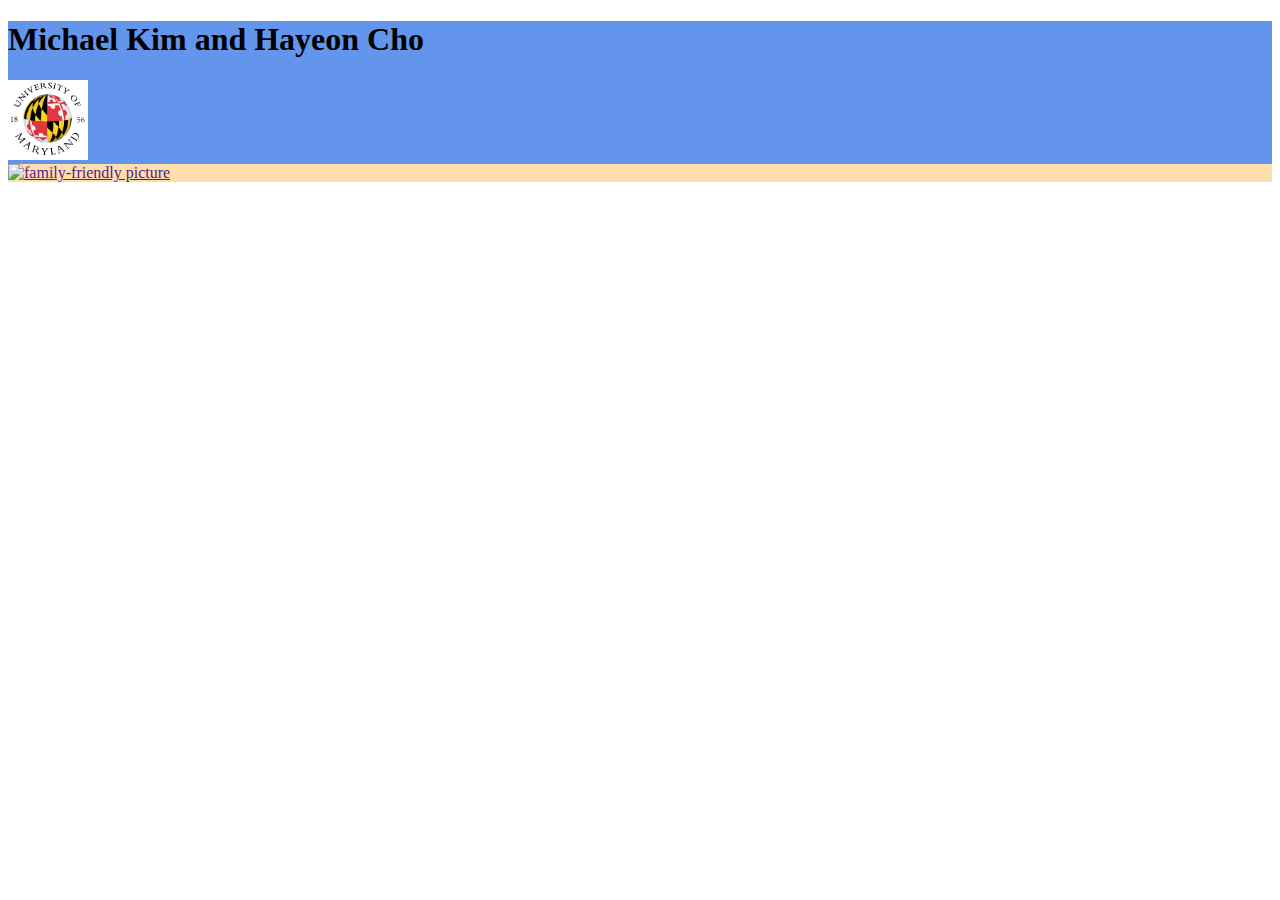
==== public/asst-1/index.html @ cadbaf82 "eror" ====
<!DOCTYPE html>
<html lang="en">
  <head>
    <meta charset = "utf-8">
    <title> Hayeon Cho and Michael Kim's Assignment 1 </title>
    <link rel = 'stylesheet' href='styles.css'>
  </head>
  
  <body>
      <div class = "header">
        <h1> Michael Kim and Hayeon Cho</h1>
        <img src="umd_logo.jpg" alt="The University of Maryland logo" width="80" height="80">
      </div>

      <div class = "wrapper">
        <div class = "image">
          <a href=""><img src="" alt="family-friendly picture"></a>
        </div>
        <div class = "secondheader">
          
        </div>
      </div>
  </body>
</div>
---- public/asst-1/styles.css ----
.header {
    background-color: cornflowerblue;
}

.wrapper {
    background-color: navajowhite;
}

.secondheader {
    background-color: peachpuff;
}
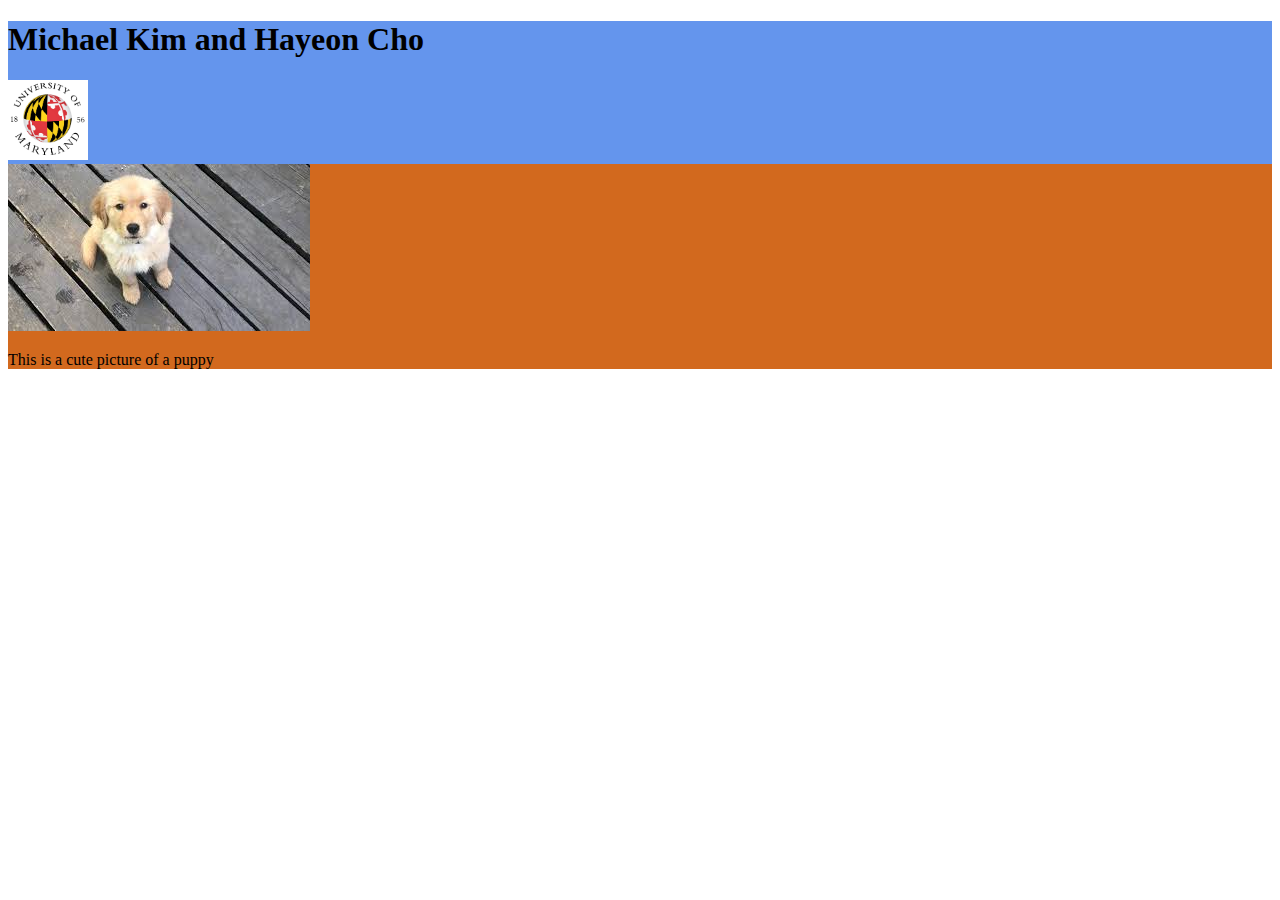
==== commit 8d6cc9b3: "afsdf" ====
--- a/public/asst-1/index.html
+++ b/public/asst-1/index.html
@@ -11,14 +11,18 @@
         <h1> Michael Kim and Hayeon Cho</h1>
         <img src="umd_logo.jpg" alt="The University of Maryland logo" width="80" height="80">
       </div>
+      <div class= "wrapper">
+        <div class = "container">
+          <div class = "img">
+            <a href="puppy.jpg"> <img src = "puppy.jpg" alt = "Cute puppy image"></a>
+            <p>This is a cute picture of a puppy</p>
+          </div>
+          <div class= "text">
+            <h2></h2>
 
-      <div class = "wrapper">
-        <div class = "image">
-          <a href=""><img src="" alt="family-friendly picture"></a>
-        </div>
-        <div class = "secondheader">
-          
+          </div>
         </div>
       </div>
   </body>
+  
 </div>
--- a/public/asst-1/styles.css
+++ b/public/asst-1/styles.css
@@ -8,4 +8,7 @@
 
 .secondheader {
     background-color: peachpuff;
+}
+.container {
+    background-color: chocolate;
 }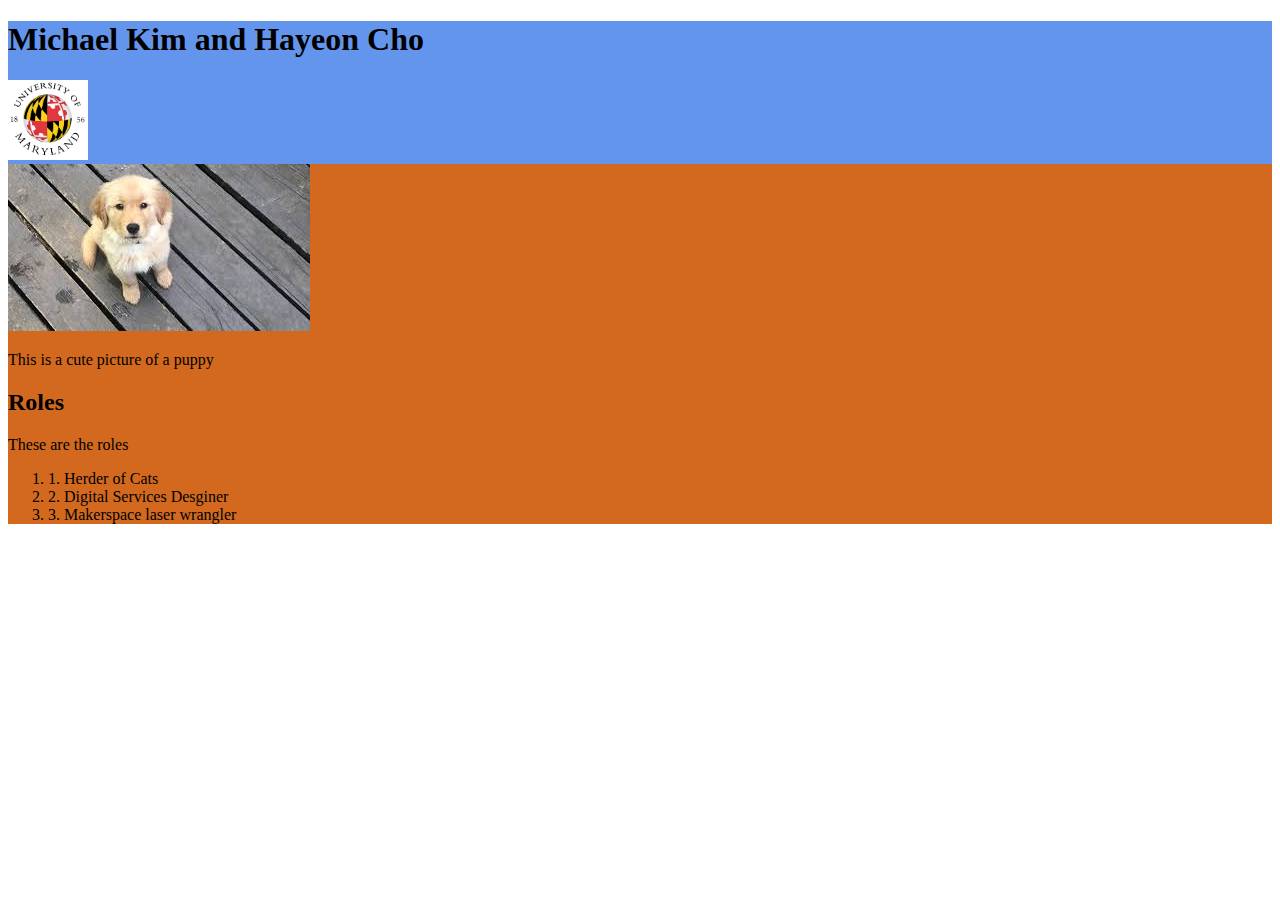
==== commit 9313bc01: "Update index.html" ====
--- a/public/asst-1/index.html
+++ b/public/asst-1/index.html
@@ -18,8 +18,13 @@
             <p>This is a cute picture of a puppy</p>
           </div>
           <div class= "text">
-            <h2></h2>
-
+            <h2>Roles</h2>
+            <p>These are the roles</p>
+            <ol>
+                <li>1. Herder of Cats</li>
+                <li>2. Digital Services Desginer</li>
+                <li>3. Makerspace laser wrangler</li>
+            </ol>
           </div>
         </div>
       </div>
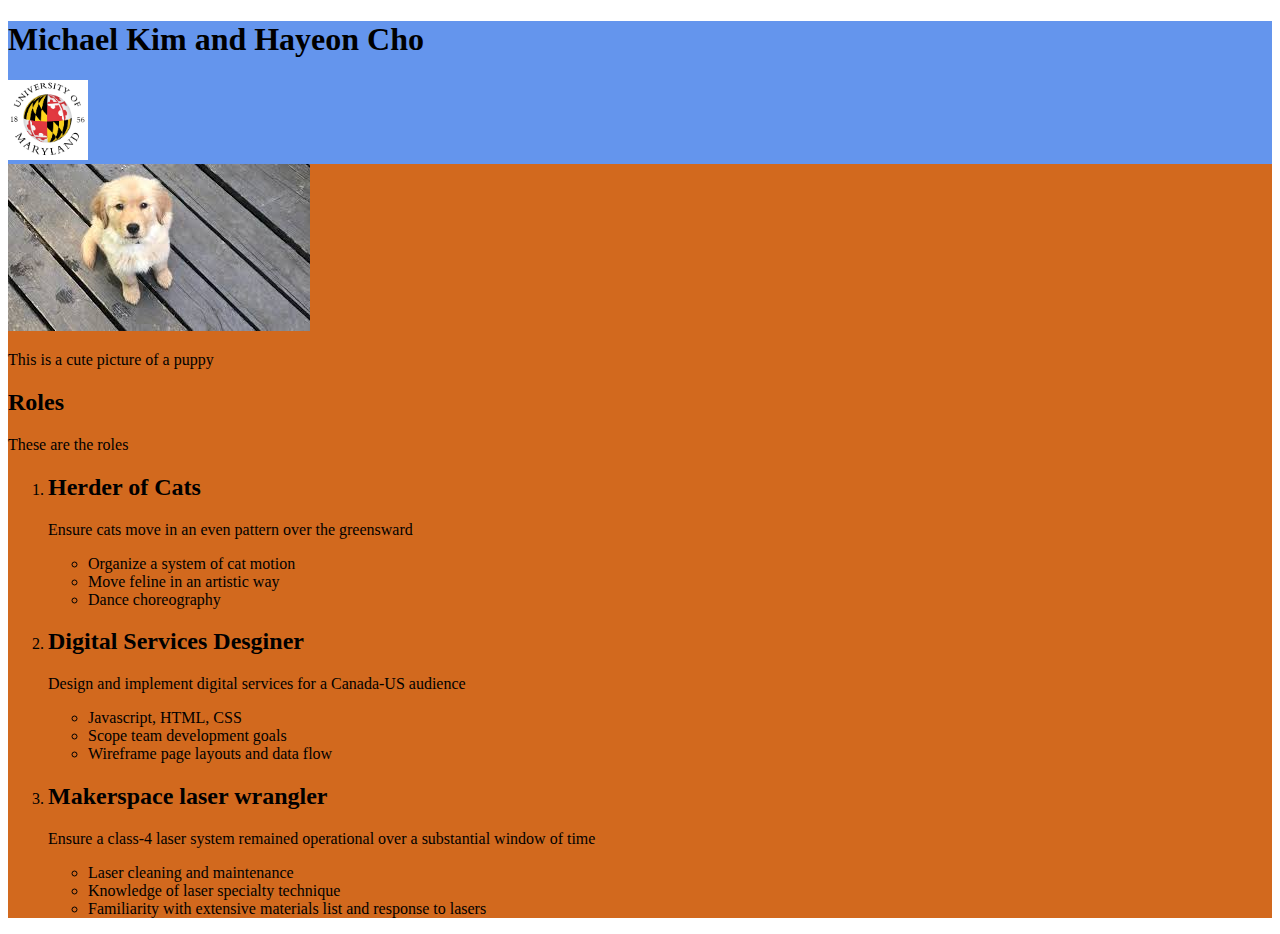
==== commit 3734887b: "Update index.html" ====
--- a/public/asst-1/index.html
+++ b/public/asst-1/index.html
@@ -21,9 +21,52 @@
             <h2>Roles</h2>
             <p>These are the roles</p>
             <ol>
-                <li>1. Herder of Cats</li>
-                <li>2. Digital Services Desginer</li>
-                <li>3. Makerspace laser wrangler</li>
+                <li>
+                  <h2>Herder of Cats</h2>
+                  <p>Ensure cats move in an even pattern over the greensward</p>
+                  <ul>
+                    <li>
+                      Organize a system of cat motion
+                    </li>
+                    <li>
+                      Move feline in an artistic way
+                    </li>
+                    <li>
+                      Dance choreography 
+                    </li>
+                  </ul>
+                </li>
+                
+                <li>
+                  <h2>Digital Services Desginer</h2>
+                  <p>Design and implement digital services for a Canada-US audience</p>
+                  <ul>
+                    <li>
+                      Javascript, HTML, CSS
+                    </li>
+                    <li>
+                      Scope team development goals
+                    </li>
+                    <li>
+                      Wireframe page layouts and data flow
+                    </li>
+                  </ul>
+                </li>
+                <li>
+                  <h2>Makerspace laser wrangler</h2>
+                  <p>Ensure a class-4 laser system remained operational over a substantial window of time</p>
+                  <ul>
+                    <li>
+                      Laser cleaning and maintenance
+                    </li>
+                    <li>
+                      Knowledge of laser specialty technique
+                    </li>
+                    <li>
+                      Familiarity with extensive materials list and response to lasers
+                    </li>
+                  </ul>
+                </li>
             </ol>
           </div>
         </div>
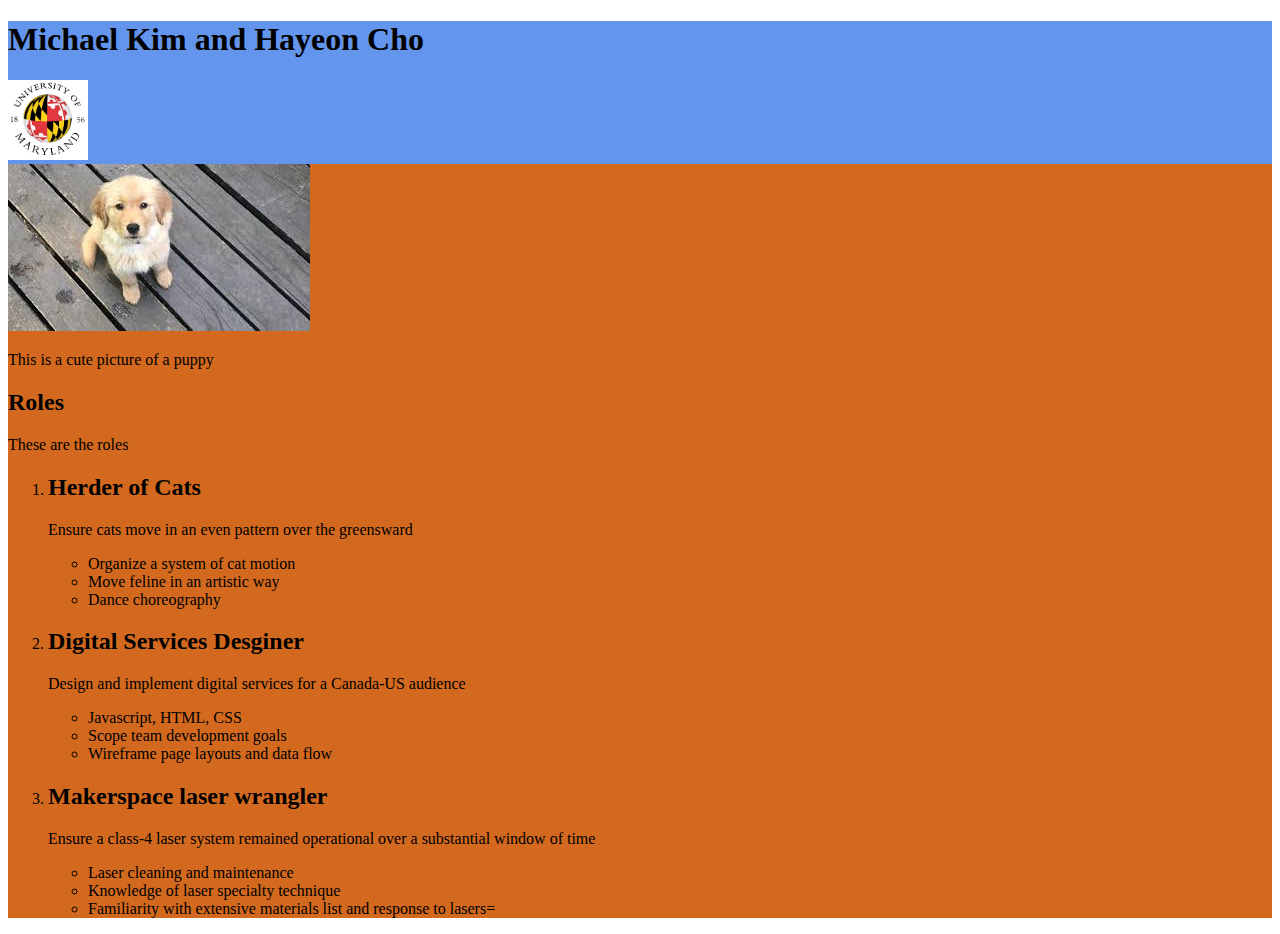
==== commit 4eeb8d22: "idk" ====
--- a/public/asst-1/index.html
+++ b/public/asst-1/index.html
@@ -24,7 +24,7 @@
                 <li>
                   <h2>Herder of Cats</h2>
                   <p>Ensure cats move in an even pattern over the greensward</p>
-                  <ul>
+                  <ul class= "ulist">
                     <li>
                       Organize a system of cat motion
                     </li>
@@ -40,7 +40,7 @@
                 <li>
                   <h2>Digital Services Desginer</h2>
                   <p>Design and implement digital services for a Canada-US audience</p>
-                  <ul>
+                  <ul class = "ulist">
                     <li>
                       Javascript, HTML, CSS
                     </li>
@@ -55,7 +55,7 @@
                 <li>
                   <h2>Makerspace laser wrangler</h2>
                   <p>Ensure a class-4 laser system remained operational over a substantial window of time</p>
-                  <ul>
+                  <ul class = "ulist">
                     <li>
                       Laser cleaning and maintenance
                     </li>
@@ -63,7 +63,7 @@
                       Knowledge of laser specialty technique
                     </li>
                     <li>
-                      Familiarity with extensive materials list and response to lasers
+                      Familiarity with extensive materials list and response to lasers=
                     </li>
                   </ul>
                 </li>
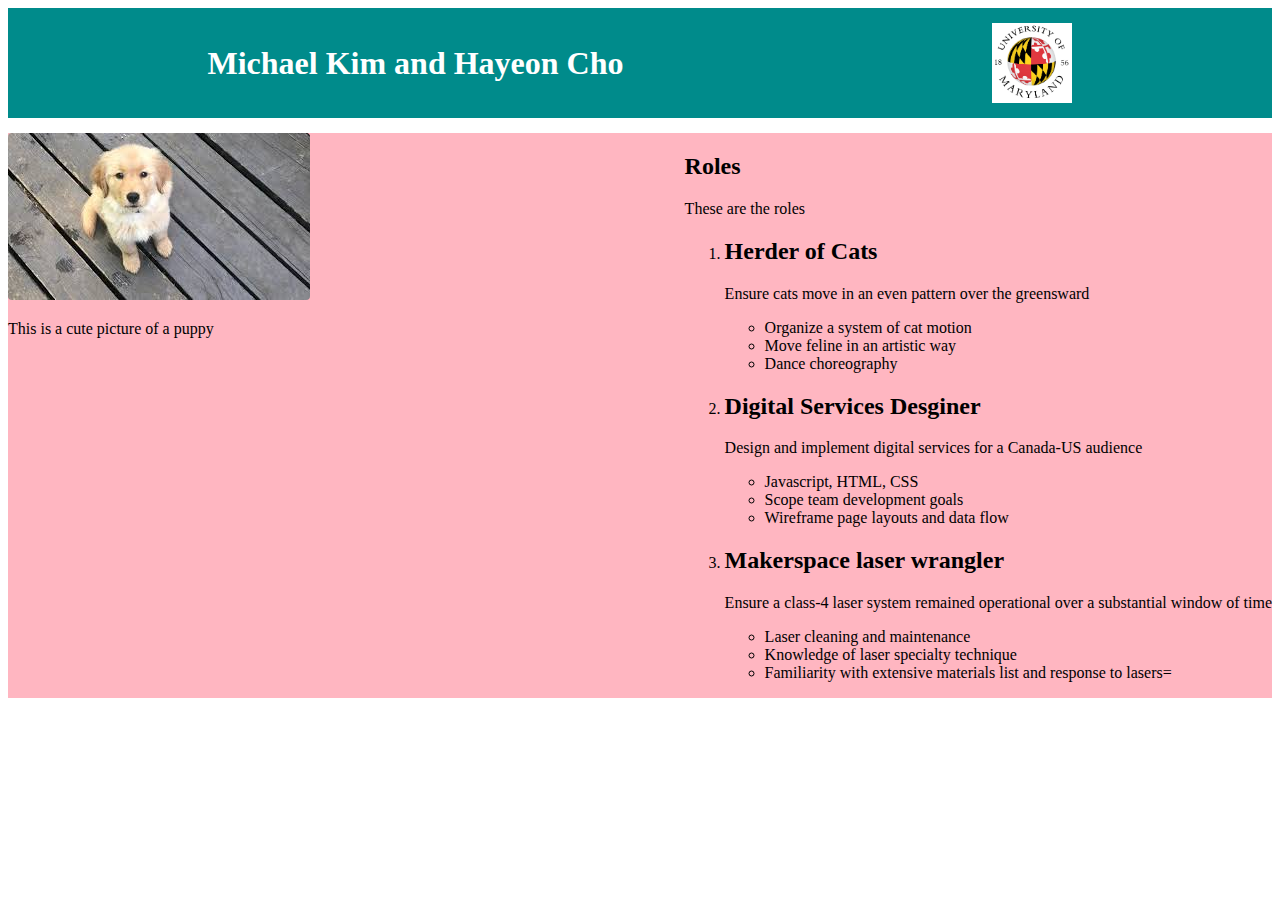
==== commit bcfde81e: "commmit" ====
--- a/public/asst-1/index.html
+++ b/public/asst-1/index.html
@@ -13,8 +13,8 @@
       </div>
       <div class= "wrapper">
         <div class = "container">
-          <div class = "img">
-            <a href="puppy.jpg"> <img src = "puppy.jpg" alt = "Cute puppy image"></a>
+          <div class= "image">
+            <img class = "img" src = "puppy.jpg" alt = "Cute puppy image">
             <p>This is a cute picture of a puppy</p>
           </div>
           <div class= "text">
@@ -24,6 +24,7 @@
                 <li>
                   <h2>Herder of Cats</h2>
                   <p>Ensure cats move in an even pattern over the greensward</p>
+                  <div class = "ulone">
                   <ul class= "ulist">
                     <li>
                       Organize a system of cat motion
@@ -35,11 +36,13 @@
                       Dance choreography 
                     </li>
                   </ul>
+                </div>
                 </li>
                 
                 <li>
                   <h2>Digital Services Desginer</h2>
                   <p>Design and implement digital services for a Canada-US audience</p>
+                  <div class= "ultwo">
                   <ul class = "ulist">
                     <li>
                       Javascript, HTML, CSS
@@ -51,10 +54,12 @@
                       Wireframe page layouts and data flow
                     </li>
                   </ul>
+                </div>
                 </li>
                 <li>
                   <h2>Makerspace laser wrangler</h2>
                   <p>Ensure a class-4 laser system remained operational over a substantial window of time</p>
+                  <div class = "ulthree">
                   <ul class = "ulist">
                     <li>
                       Laser cleaning and maintenance
@@ -66,6 +71,7 @@
                       Familiarity with extensive materials list and response to lasers=
                     </li>
                   </ul>
+                </div>
                 </li>
             </ol>
           </div>
--- a/public/asst-1/styles.css
+++ b/public/asst-1/styles.css
@@ -1,14 +1,35 @@
 .header {
-    background-color: cornflowerblue;
+    background-color: darkcyan;
+    color: white;
+    display: flex;
+    flex-direction: row;
+    flex-wrap:wrap;
+    justify-content: space-around;
+    align-items:center;
+    margin: 0;
+    margin-bottom: 15px;
+    padding: 15px;
+
 }
 
-.wrapper {
-    background-color: navajowhite;
-}
-
-.secondheader {
-    background-color: peachpuff;
+.body {
+    margin:0;
+    padding:0;
+    font-family: serif;
+    background-color: lightpink;
 }
 .container {
-    background-color: chocolate;
+    background-color: lightpink;
+    display: flex;
+    flex-direction:row;
+    flex-wrap:wrap;
+    align-items: flex-start;
+    justify-content: space-between;
+}
+.image{
+    margin-right:15px;
+
+}
+.img{
+    border-radius: 4px;
 }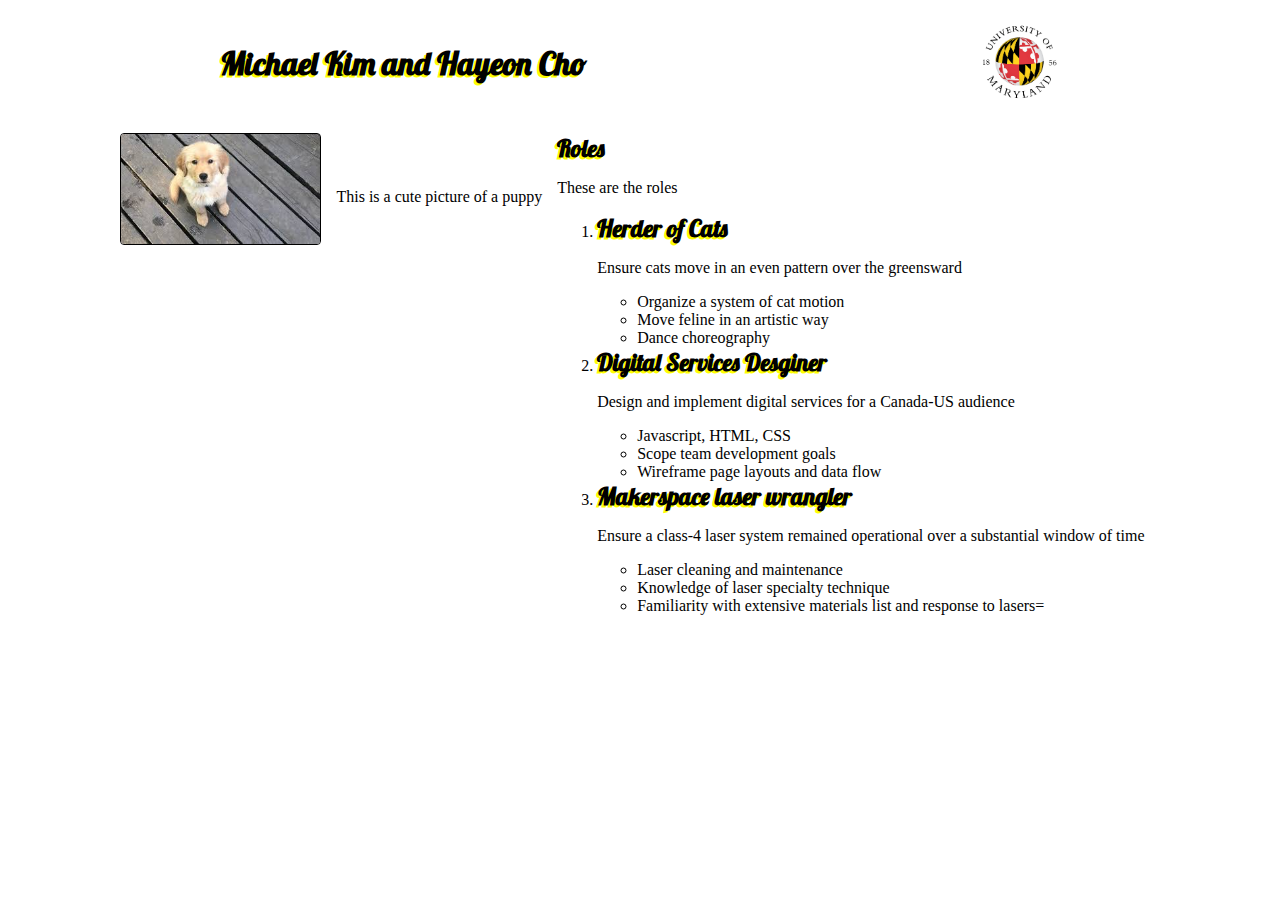
==== commit 6745f106: "dsf" ====
--- a/public/asst-1/index.html
+++ b/public/asst-1/index.html
@@ -4,6 +4,7 @@
     <meta charset = "utf-8">
     <title> Hayeon Cho and Michael Kim's Assignment 1 </title>
     <link rel = 'stylesheet' href='styles.css'>
+    <link href="https://fonts.googleapis.com/css2?family=Lobster&display=swap" rel="stylesheet">
   </head>
   
   <body>
@@ -13,8 +14,8 @@
       </div>
       <div class= "wrapper">
         <div class = "container">
-          <div class= "image">
-            <img class = "img" src = "puppy.jpg" alt = "Cute puppy image">
+          <div class= "one">
+            <img class = "image" src = "puppy.jpg" alt = "Cute puppy image">
             <p>This is a cute picture of a puppy</p>
           </div>
           <div class= "text">
--- a/public/asst-1/styles.css
+++ b/public/asst-1/styles.css
@@ -1,6 +1,4 @@
 .header {
-    background-color: darkcyan;
-    color: white;
     display: flex;
     flex-direction: row;
     flex-wrap:wrap;
@@ -18,18 +16,56 @@
     font-family: serif;
     background-color: lightpink;
 }
+
 .container {
-    background-color: lightpink;
     display: flex;
     flex-direction:row;
     flex-wrap:wrap;
     align-items: flex-start;
     justify-content: space-between;
+    justify-content: center;
 }
 .image{
     margin-right:15px;
+    background-color: white;
 
 }
-.img{
+.image{
     border-radius: 4px;
+    border-width: 1px;
+    border-style: solid;
+    max-width: 199px;
+
+}
+.one {
+    display:flex;
+    flex-direction: row;
+    flex-wrap:wrap;
+    flex: 0 1 auto;
+    justify-content:space-evenly;
+    align-items: center;
+    margin: 0;
+    margin-bottom: 15px;
+    margin-right:15px;
+
+    
+}
+.one p{
+    margin: 15px 0 0 0;
+
+}
+h1, h2{
+    margin: 0;
+    padding:0;
+    font-family: 'Lobster', cursive;
+    text-shadow: -2px 2px yellow;
+
+    
+
+}
+.wrapper{
+    margin-right: 15px;
+    display: flex;
+    flex-direction: column;
+    align-items: center;
 }